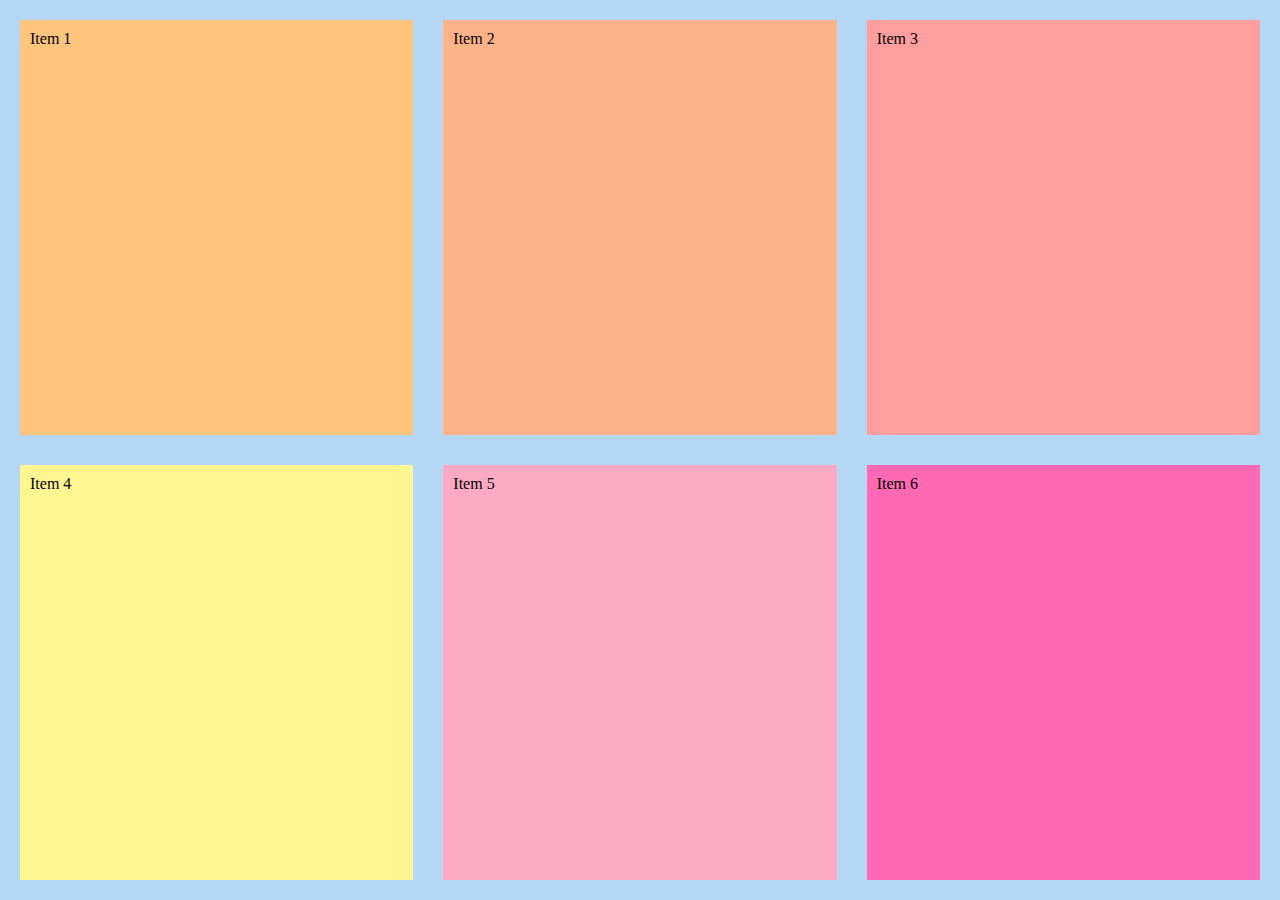
==== 1_css_grid.html @ a5747162 "cosmetics  & excercises 1 and 2 done" ====
<!DOCTYPE html>
<html lang="en">
<head>
    <meta charset="UTF-8">
    <meta http-equiv="X-UA-Compatible" content="IE=edge">
    <meta name="viewport" content="width=device-width, initial-scale=1.0">
    <title>Document</title>
    <link rel="stylesheet" href="1_css_grid.css">
</head>
<body>
   <div class="grid-container">
       <div class="grid-item" id="item1"> Item 1 </div>
       <div class="grid-item" id="item2"> Item 2</div>
       <div class="grid-item" id="item3"> Item 3 </div>
       <div class="grid-item" id="item4"> Item 4</div>
       <div class="grid-item" id="item5"> Item 5 </div>
       <div class="grid-item" id="item6"> Item 6</div>
   </div> 
</body>
</html>
---- 1_css_grid.css ----
*{
    box-sizing: border-box;
}

body, html{
    margin: 0;
    padding: 0;
}

.grid-container{
    padding: 10px;
    height: 100vh;
    background-color: rgb(180, 215, 246);
    display: grid;
    grid-template-columns: repeat(3, 1fr);
    grid-template-rows: repeat(2, 1fr);
    gap: 10px;
}

.grid-item{
    /* background-color: #95bfcf; */
    padding: 10px;
    margin: 10px;
}

.grid-item:nth-child(even){
    background-color: cadetblue;
}

#grid-header{
    grid-column: 1 / -1;
}

#grid-content{
    grid-row: 2 / span 3;
    grid-column: 2;
}

#grid-footer{
    grid-column: 1 / span 3;
}

#item1{
    background-color:rgb(255,197,125);
}

#item2{
    background-color: rgb(255,178,136);
}

#item3{
    background-color: rgb(255,158,158);
}

#item4{
    background-color: rgb(255,245,145);
}

#item5{
    background-color: rgb(255,170,196);
}

#item6{
    background-color: hotpink;
}
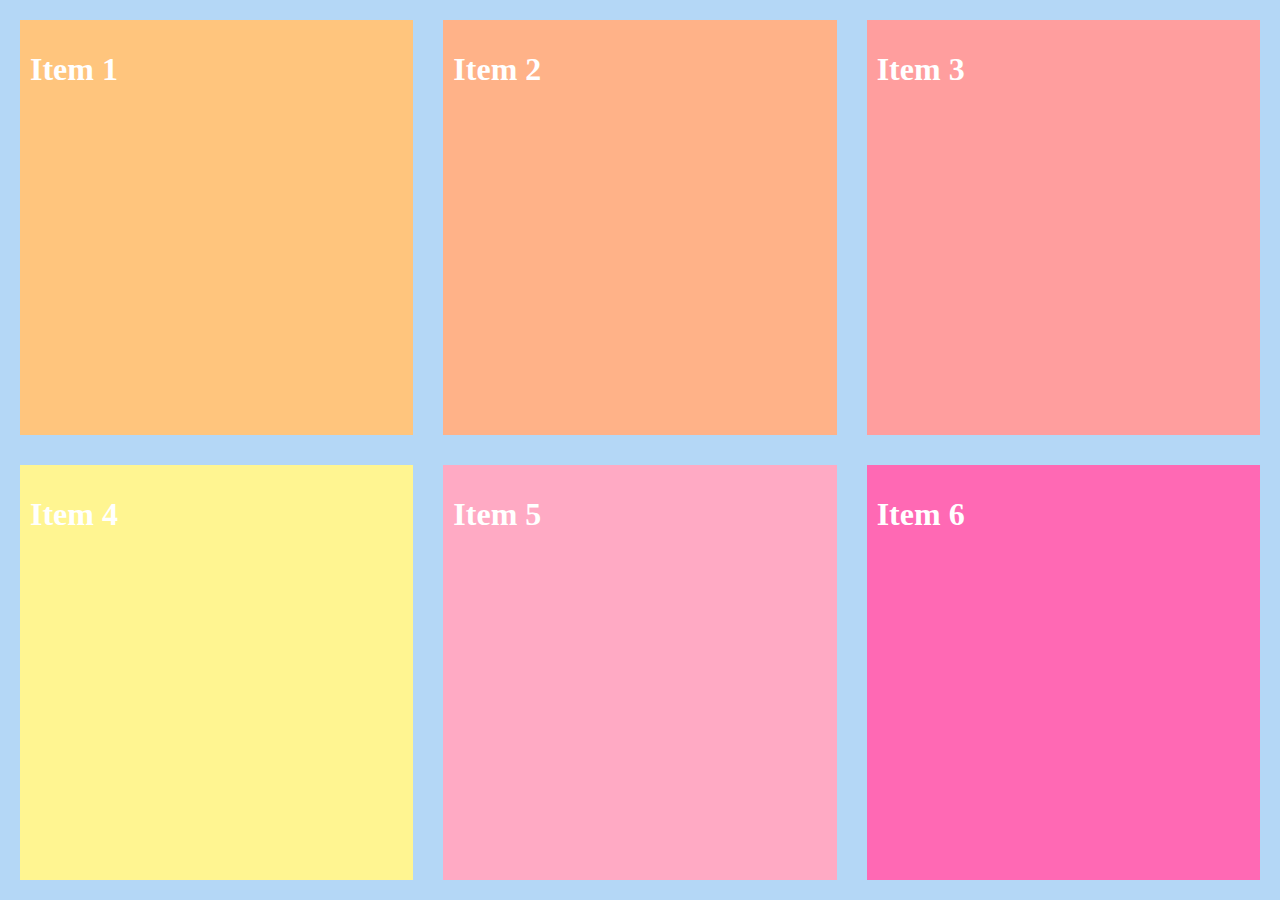
==== commit 829677e3: "cosmetics fot text 1 & 2" ====
--- a/1_css_grid.html
+++ b/1_css_grid.html
@@ -9,12 +9,24 @@
 </head>
 <body>
    <div class="grid-container">
-       <div class="grid-item" id="item1"> Item 1 </div>
-       <div class="grid-item" id="item2"> Item 2</div>
-       <div class="grid-item" id="item3"> Item 3 </div>
-       <div class="grid-item" id="item4"> Item 4</div>
-       <div class="grid-item" id="item5"> Item 5 </div>
-       <div class="grid-item" id="item6"> Item 6</div>
+       <div class="grid-item" id="item1"> 
+        <h1  class="font" > Item 1 </h1>
+    </div>
+       <div class="grid-item" id="item2"> 
+        <h1 class="font"> Item 2 </h2>
+       </div>
+       <div class="grid-item" id="item3"> 
+        <h1 class="font"> Item 3 </h1>
+        </div>
+       <div class="grid-item" id="item4"> 
+        <h1 class="font"> Item 4 </h1>
+        </div>
+       <div class="grid-item" id="item5"> 
+        <h1 class="font"> Item 5 </h1>
+     </div>
+       <div class="grid-item" id="item6"> 
+        <h1 class="font"> Item 6 </h1>
+       </div>
    </div> 
 </body>
 </html>--- a/1_css_grid.css
+++ b/1_css_grid.css
@@ -62,4 +62,9 @@
 
 #item6{
     background-color: hotpink;
+}
+
+.font{
+    font-family: Georgia, 'Times New Roman', Times, serif;
+    color: rgb(255, 255, 255);
 }